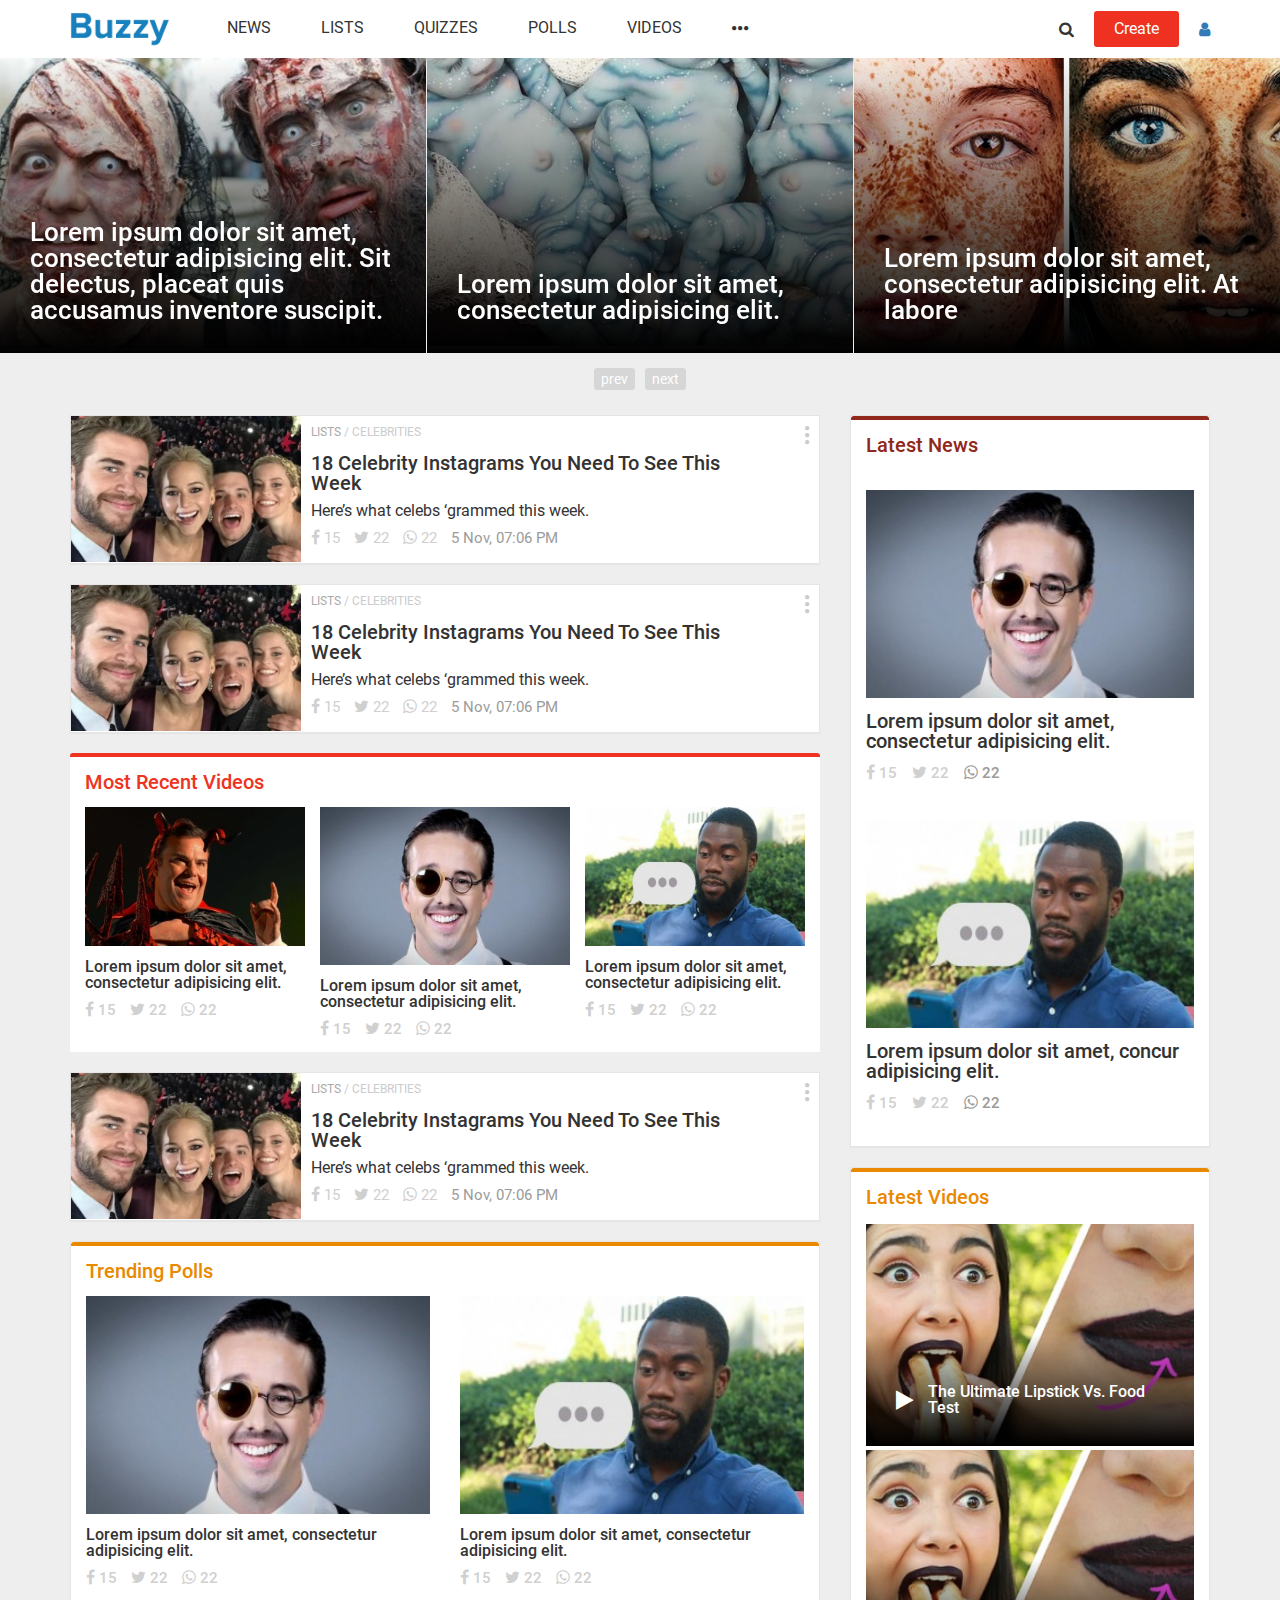
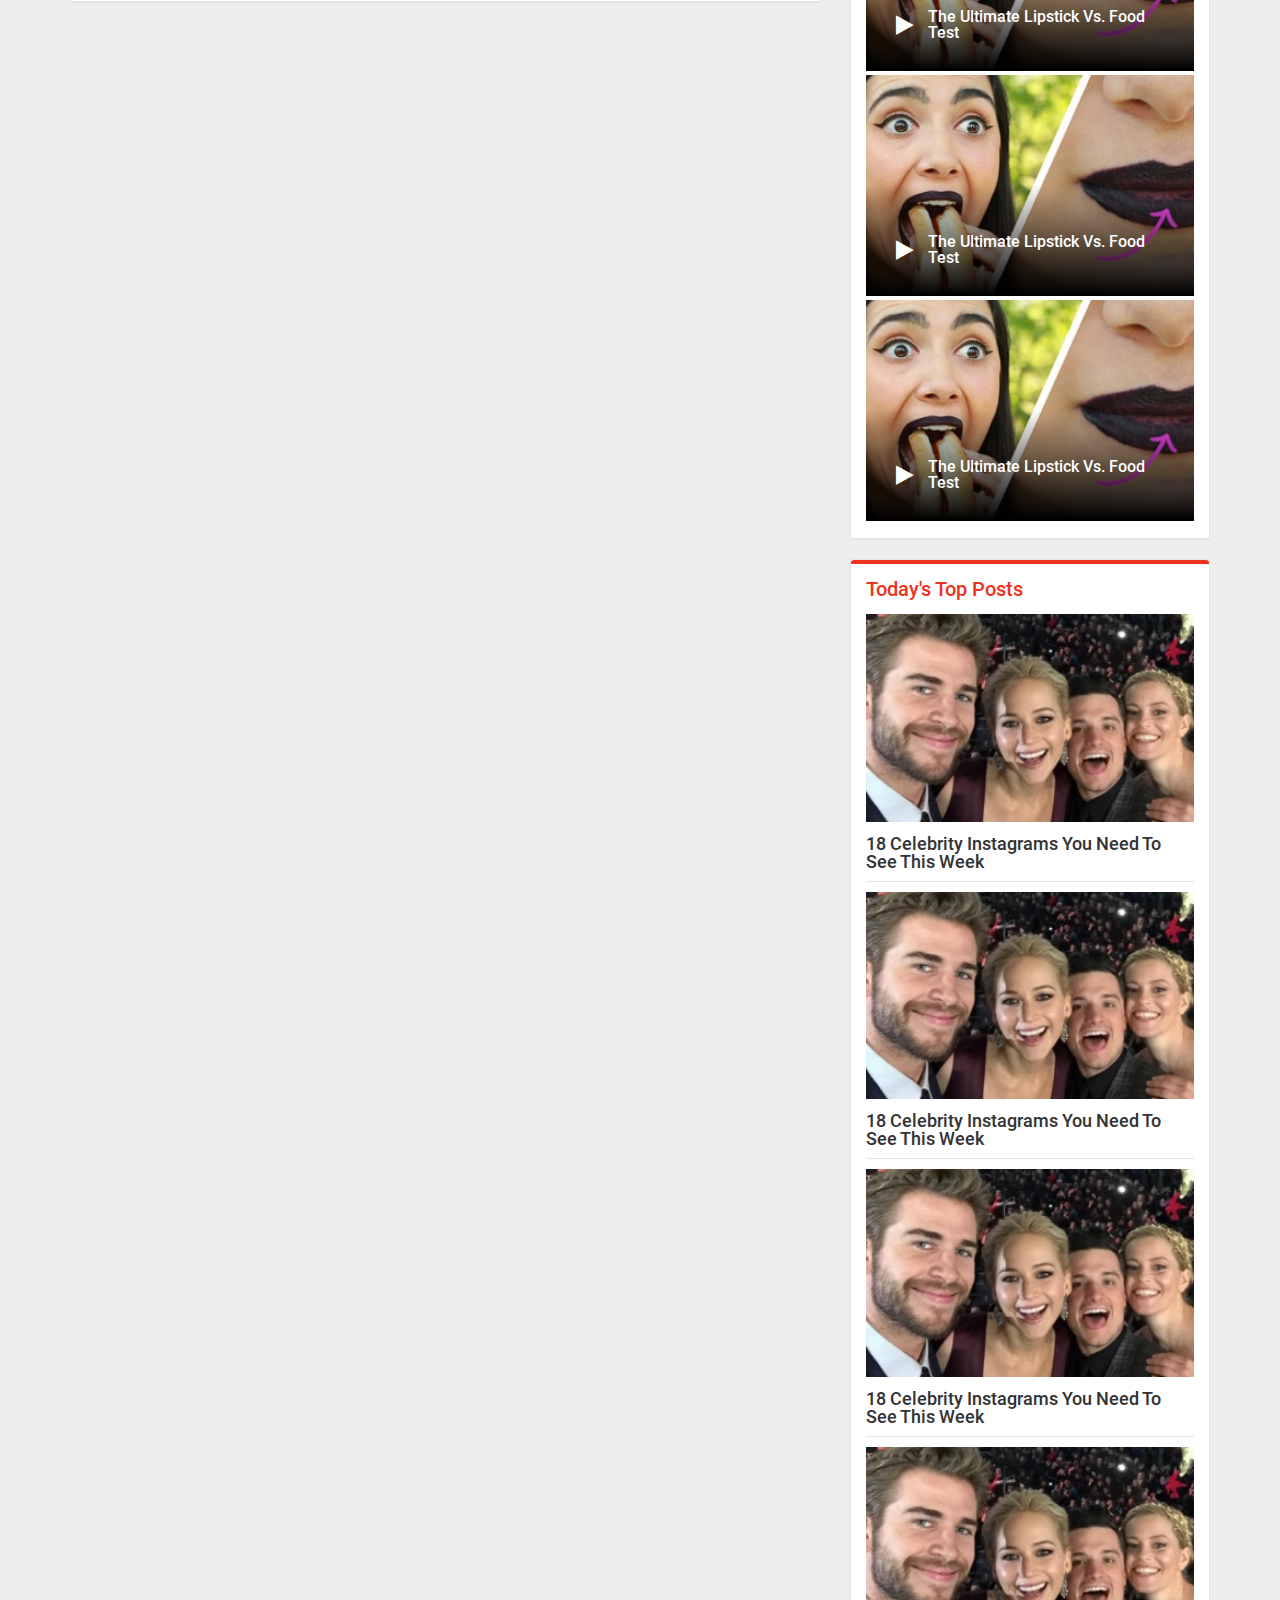
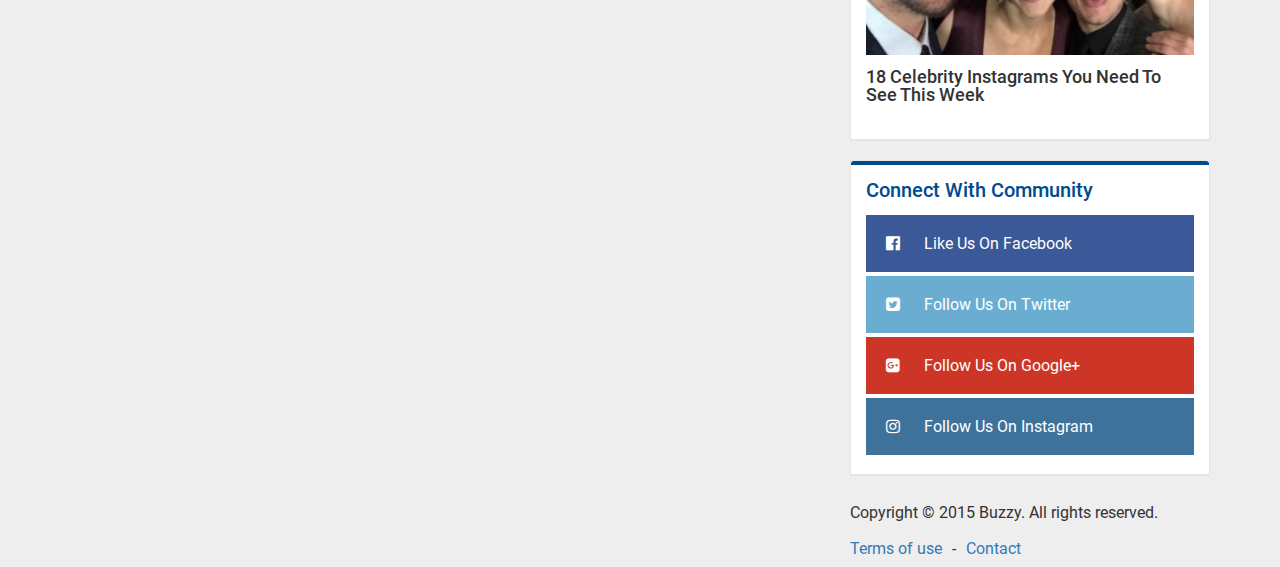
==== index.html @ f7f95b50 "news feed elave edildi" ====
<!DOCTYPE html>
<html lang="en">

<head>
    <meta charset="UTF-8">
    <meta name="viewport" content="width=device-width, initial-scale=1.0">
    <meta http-equiv="X-UA-Compatible" content="ie=edge">
    <title>Baş Səhifə</title>
    <link rel="stylesheet" href="assets/css/bootstrap.min.css">
    <link rel="stylesheet" href="assets/fonts/font-awesome/css/font-awesome.css">
    <link rel="stylesheet" href="assets/css/reset.css">
    <!-- <link rel="stylesheet" href="assets/css/animate.css"> -->
    <link rel="stylesheet" href="assets/css/owl.carousel.min.css">
    <link rel="stylesheet" href="assets/css/owl.theme.default.min.css">
    <link rel="stylesheet" href="assets/css/style.css">
</head>

<body>
    <div id="header">
        <div class="container headerContainer">
            <div class="row">
                <div class="col-md-8">
                    <div class="headerLeft">
                        <div class="logo">
                            <a href="javascript:;"><img src="assets/images/logo.png" alt=""></a>
                        </div>
                        <div class="nav">
                            <ul>
                                <li><a href="javascript:;">news</a></li>
                                <li><a href="javascript:;">lists</a></li>
                                <li><a href="javascript:;">quizzes</a></li>
                                <li><a href="javascript:;">polls</a></li>
                                <li><a href="javascript:;">videos</a></li>
                                <li>
                                    <p><i class="fa fa-circle" aria-hidden="true"></i><i class="fa fa-circle" aria-hidden="true"></i><i class="fa fa-circle" aria-hidden="true"></i></p>
                                    <div class="popupMenu"></div>
                                </li>
                            </ul>
                        </div>
                    </div>
                </div>
                <div class="col-md-4">
                    <div class="headerRight">
                        <p><i class="fa fa-search" aria-hidden="true"></i></p>
                        <a href="javascript:;" class="signIn">Create</a>
                        <a href="javascript:;" class="logIn"><i class="fa fa-user" aria-hidden="true"></i></a>
                    </div>
                </div>
            </div>
        </div>
    </div>
    <div id="main">
        <div class="container-fluid carouselContainer">
            <div class="row">
                <div class="col-md-12">
                    <div class="mainCarousel owl-carousel owl-theme">
                        <div class="item">
                            <img src="assets/images/babies.jpg" alt="">
                            <a href="javascript:;" class="overlay"></a>
                            <a href="javascript:;" class="overlayItem"></a>
                            <a href="javascript:;" class="overlayText">Lorem ipsum dolor sit amet, consectetur adipisicing elit.</a>
                        </div>
                        <div class="item">
                            <img src="assets/images/girls.jpg" alt="">
                            <a href="javascript:;" class="overlay"></a>
                            <a href="javascript:;" class="overlayItem"></a>
                            <a href="javascript:;" class="overlayText">Lorem ipsum dolor sit amet, consectetur adipisicing elit. At labore</a>
                        </div>
                        <div class="item">
                            <img src="assets/images/skyscraper.jpg" alt="">
                            <a href="javascript:;" class="overlay"></a>
                            <a href="javascript:;" class="overlayItem"></a>
                            <a href="javascript:;" class="overlayText">Lorem ipsum dolor sit amet, consectetur adipisicing elit. Dolor rerum eos</a>
                        </div>
                        <div class="item">
                            <img src="assets/images/team.jpg" alt="">
                            <a href="javascript:;" class="overlay"></a>
                            <a href="javascript:;" class="overlayItem"></a>
                            <a href="javascript:;" class="overlayText">Lorem ipsum dolor sit amet, consectetur adipisicing elit. Possimus architecto</a>
                        </div>
                        <div class="item">
                            <img src="assets/images/zombies.jpg" alt="">
                            <a href="javascript:;" class="overlay"></a>
                            <a href="javascript:;" class="overlayItem"></a>
                            <a href="javascript:;" class="overlayText">Lorem ipsum dolor sit amet, consectetur adipisicing elit. Sit delectus, placeat quis accusamus inventore suscipit.</a>
                        </div>
                    </div>
                </div>
            </div>
        </div>
        <div class="container feedContainer">
            <div class="row">
                <div class="col-md-8">
                    <div class="lefter">
                        <div class="newsBlock">
                            <div class="imageBlock">
                                <a href="javascript:;"><img src="assets/images/blowjob.jpg" alt=""></a>
                            </div>
                            <div class="textBlock">
                                <div class="path">
                                    <ul>
                                        <li><a href="javascript:;">lists</a></li>
                                        <li>/</li>
                                        <li><a href="javascript:;">celebrities</a></li>
                                    </ul>
                                </div>
                                <div class="share">
                                    <p><i class="fa fa-circle" aria-hidden="true"></i>
                                        <br><i class="fa fa-circle" aria-hidden="true"></i>
                                        <br><i class="fa fa-circle" aria-hidden="true"></i></p>
                                </div>
                                <div class="shareMenu">
                                    <ul>
                                        <li><i class="fa fa-facebook" aria-hidden="true"></i><span>Facebook</span></li>
                                        <li><i class="fa fa-twitter" aria-hidden="true"></i><span>Twitter</span></li>
                                        <li><i class="fa fa-google-plus" aria-hidden="true"></i><span>Google+</span></li>
                                        <li><i class="fa fa-envelope" aria-hidden="true"></i><span>Email</span></li>
                                    </ul>
                                </div>
                                <h5><a href="javascript:;" class="newsTitle">18 Celebrity Instagrams You Need To See This Week</a></h5>
                                <p>Here’s what celebs ‘grammed this week.</p>
                                <div class="socialInfo">
                                    <ul>
                                        <li><i class="fa fa-facebook" aria-hidden="true"></i> 15</li>
                                        <li><i class="fa fa-twitter" aria-hidden="true"></i> 22</li>
                                        <li><i class="fa fa-whatsapp" aria-hidden="true"></i> 22</li>
                                        <li>5 Nov, 07:06 PM</li>
                                    </ul>
                                </div>
                            </div>
                        </div>
                        <div class="newsBlock">
                            <div class="imageBlock">
                                <a href="javascript:;"><img src="assets/images/blowjob.jpg" alt=""></a>
                            </div>
                            <div class="textBlock">
                                <div class="path">
                                    <ul>
                                        <li><a href="javascript:;">lists</a></li>
                                        <li>/</li>
                                        <li><a href="javascript:;">celebrities</a></li>
                                    </ul>
                                </div>
                                <div class="share">
                                    <p><i class="fa fa-circle" aria-hidden="true"></i>
                                        <br><i class="fa fa-circle" aria-hidden="true"></i>
                                        <br><i class="fa fa-circle" aria-hidden="true"></i></p>
                                </div>
                                <div class="shareMenu">
                                    <ul>
                                        <li><i class="fa fa-facebook" aria-hidden="true"></i><span>Facebook</span></li>
                                        <li><i class="fa fa-twitter" aria-hidden="true"></i><span>Twitter</span></li>
                                        <li><i class="fa fa-google-plus" aria-hidden="true"></i><span>Google+</span></li>
                                        <li><i class="fa fa-envelope" aria-hidden="true"></i><span>Email</span></li>
                                    </ul>
                                </div>
                                <h5><a href="javascript:;" class="newsTitle">18 Celebrity Instagrams You Need To See This Week</a></h5>
                                <p>Here’s what celebs ‘grammed this week.</p>
                                <div class="socialInfo">
                                    <ul>
                                        <li><i class="fa fa-facebook" aria-hidden="true"></i> 15</li>
                                        <li><i class="fa fa-twitter" aria-hidden="true"></i> 22</li>
                                        <li><i class="fa fa-whatsapp" aria-hidden="true"></i> 22</li>
                                        <li>5 Nov, 07:06 PM</li>
                                    </ul>
                                </div>
                            </div>
                        </div>
                        <div class="specThree">
                            <div class="row specContent">
                                <div class="col-md-12">
                                    <h5>Most Recent Videos</h5>
                                </div>
                                <div class="newsItem col-md-4">
                                    <a href="javascript:;">
                                        <img src="assets/images/demon.jpg" alt="">
                                        <h6>Lorem ipsum dolor sit amet, consectetur adipisicing elit.</h6>
                                        <div class="socialInfo">
                                            <ul>
                                                <li><i class="fa fa-facebook" aria-hidden="true"></i> 15</li>
                                                <li><i class="fa fa-twitter" aria-hidden="true"></i> 22</li>
                                                <li><i class="fa fa-whatsapp" aria-hidden="true"></i> 22</li>
                                             </ul>
                                        </div>
                                    </a>
                                </div>
                                <div class="newsItem col-md-4">
                                    <a href="javascript:;">
                                        <img src="assets/images/pirate.jpg" alt="">
                                        <h6>Lorem ipsum dolor sit amet, consectetur adipisicing elit.</h6>
                                        <div class="socialInfo">
                                            <ul>
                                                <li><i class="fa fa-facebook" aria-hidden="true"></i> 15</li>
                                                <li><i class="fa fa-twitter" aria-hidden="true"></i> 22</li>
                                                <li><i class="fa fa-whatsapp" aria-hidden="true"></i> 22</li>
                                             </ul>
                                        </div>
                                    </a>
                                </div>
                                <div class="newsItem col-md-4">
                                    <a href="javascript:;">
                                        <img src="assets/images/nigga.jpg" alt="">
                                        <h6>Lorem ipsum dolor sit amet, consectetur adipisicing elit.</h6>
                                        <div class="socialInfo">
                                            <ul>
                                                <li><i class="fa fa-facebook" aria-hidden="true"></i> 15</li>
                                                <li><i class="fa fa-twitter" aria-hidden="true"></i> 22</li>
                                                <li><i class="fa fa-whatsapp" aria-hidden="true"></i> 22</li>
                                             </ul>
                                        </div>
                                    </a>
                                </div>
                            </div>
                        </div>
                        <div class="newsBlock">
                            <div class="imageBlock">
                                <a href="javascript:;"><img src="assets/images/blowjob.jpg" alt=""></a>
                            </div>
                            <div class="textBlock">
                                <div class="path">
                                    <ul>
                                        <li><a href="javascript:;">lists</a></li>
                                        <li>/</li>
                                        <li><a href="javascript:;">celebrities</a></li>
                                    </ul>
                                </div>
                                <div class="share">
                                    <p><i class="fa fa-circle" aria-hidden="true"></i>
                                        <br><i class="fa fa-circle" aria-hidden="true"></i>
                                        <br><i class="fa fa-circle" aria-hidden="true"></i></p>
                                </div>
                                <div class="shareMenu">
                                    <ul>
                                        <li><i class="fa fa-facebook" aria-hidden="true"></i><span>Facebook</span></li>
                                        <li><i class="fa fa-twitter" aria-hidden="true"></i><span>Twitter</span></li>
                                        <li><i class="fa fa-google-plus" aria-hidden="true"></i><span>Google+</span></li>
                                        <li><i class="fa fa-envelope" aria-hidden="true"></i><span>Email</span></li>
                                    </ul>
                                </div>
                                <h5><a href="javascript:;" class="newsTitle">18 Celebrity Instagrams You Need To See This Week</a></h5>
                                <p>Here’s what celebs ‘grammed this week.</p>
                                <div class="socialInfo">
                                    <ul>
                                        <li><i class="fa fa-facebook" aria-hidden="true"></i> 15</li>
                                        <li><i class="fa fa-twitter" aria-hidden="true"></i> 22</li>
                                        <li><i class="fa fa-whatsapp" aria-hidden="true"></i> 22</li>
                                        <li>5 Nov, 07:06 PM</li>
                                    </ul>
                                </div>
                            </div>
                        </div>
                        <div class="specTwo">
                            <div class="row specContent">
                                <div class="col-md-12">
                                    <h5>Trending Polls</h5>
                                </div>
                                <div class="newsItem col-md-6">
                                    <a href="javascript:;">
                                        <img src="assets/images/pirate.jpg" alt="">
                                        <h6>Lorem ipsum dolor sit amet, consectetur adipisicing elit.</h6>
                                        <div class="socialInfo">
                                            <ul>
                                                <li><i class="fa fa-facebook" aria-hidden="true"></i> 15</li>
                                                <li><i class="fa fa-twitter" aria-hidden="true"></i> 22</li>
                                                <li><i class="fa fa-whatsapp" aria-hidden="true"></i> 22</li>
                                             </ul>
                                        </div>
                                    </a>
                                </div>
                                <div class="newsItem col-md-6">
                                    <a href="javascript:;">
                                        <img src="assets/images/nigga.jpg" alt="">
                                        <h6>Lorem ipsum dolor sit amet, consectetur adipisicing elit.</h6>
                                        <div class="socialInfo">
                                            <ul>
                                                <li><i class="fa fa-facebook" aria-hidden="true"></i> 15</li>
                                                <li><i class="fa fa-twitter" aria-hidden="true"></i> 22</li>
                                                <li><i class="fa fa-whatsapp" aria-hidden="true"></i> 22</li>
                                             </ul>
                                        </div>
                                    </a>
                                </div>
                            </div>
                        </div>
                    </div>
                </div>
                <div class="col-md-4">
                    <div class="righter">
                        <div class="latestNews">
                            <div class="row specContent">
                                <div class="col-md-12">
                                    <h5>Latest News</h5>
                                </div>
                                <div class="newsItem col-md-12">
                                    <a href="javascript:;">
                                        <img src="assets/images/pirate.jpg" alt="">
                                        <h6>Lorem ipsum dolor sit amet, consectetur adipisicing elit.</h6>
                                        <div class="socialInfo">
                                            <ul>
                                                <li><i class="fa fa-facebook" aria-hidden="true"></i> 15</li>
                                                <li><i class="fa fa-twitter" aria-hidden="true"></i> 22</li>
                                                <li><i class="fa fa-whatsapp" aria-hidden="true"></i> 22</li>
                                             </ul>
                                        </div>
                                    </a>
                                </div>
                                <div class="newsItem col-md-12">
                                    <a href="javascript:;">
                                        <img src="assets/images/nigga.jpg" alt="">
                                        <h6>Lorem ipsum dolor sit amet, concur adipisicing elit.</h6>
                                        <div class="socialInfo">
                                            <ul>
                                                <li><i class="fa fa-facebook" aria-hidden="true"></i> 15</li>
                                                <li><i class="fa fa-twitter" aria-hidden="true"></i> 22</li>
                                                <li><i class="fa fa-whatsapp" aria-hidden="true"></i> 22</li>
                                             </ul>
                                        </div>
                                    </a>
                                </div>
                            </div>
                        </div>
                        <div class="latestVideos">
                            <div class="row specContent">
                                <div class="col-md-12">
                                    <h5>Latest Videos</h5>
                                </div>
                                <div class="newsItem col-md-12">
                                    <a href="javascript:;">
                                        <img src="assets/images/lipstick.jpg" alt="">
                                        <div class="hoverlay">
                                            <div class="hoverlayItem">
                                                <i class="fa fa-play" aria-hidden="true"></i>
                                                <span>The Ultimate Lipstick Vs. Food Test</span>
                                            </div>
                                        </div>
                                    </a>
                                </div>
                                <div class="newsItem col-md-12">
                                    <a href="javascript:;">
                                        <img src="assets/images/lipstick.jpg" alt="">
                                        <div class="hoverlay">
                                            <div class="hoverlayItem">
                                                <i class="fa fa-play" aria-hidden="true"></i>
                                                <span>The Ultimate Lipstick Vs. Food Test</span>
                                            </div>
                                        </div>
                                    </a>
                                </div>
                                <div class="newsItem col-md-12">
                                    <a href="javascript:;">
                                        <img src="assets/images/lipstick.jpg" alt="">
                                        <div class="hoverlay">
                                            <div class="hoverlayItem">
                                                <i class="fa fa-play" aria-hidden="true"></i>
                                                <span>The Ultimate Lipstick Vs. Food Test</span>
                                            </div>
                                        </div>
                                    </a>
                                </div>
                                <div class="newsItem col-md-12">
                                    <a href="javascript:;">
                                        <img src="assets/images/lipstick.jpg" alt="">
                                        <div class="hoverlay">
                                            <div class="hoverlayItem">
                                                <i class="fa fa-play" aria-hidden="true"></i>
                                                <span>The Ultimate Lipstick Vs. Food Test</span>
                                            </div>
                                        </div>
                                    </a>
                                </div>
                            </div>
                        </div>
                        <div class="topPosts">
                            <div class="row specContent">
                                <div class="col-md-12">
                                    <h5>Today's Top Posts</h5>
                                </div>
                                <div class="newsItem col-md-12">
                                    <a href="javascript:;">
                                        <div class="imager">
                                            <img src="assets/images/blowjob.jpg" alt="">
                                        </div>
                                        <h6>18 Celebrity Instagrams You Need To See This Week</h6>
                                    </a>
                                </div>
                                 <div class="newsItem col-md-12">
                                    <a href="javascript:;">
                                        <div class="imager">
                                            <img src="assets/images/blowjob.jpg" alt="">
                                        </div>
                                        <h6>18 Celebrity Instagrams You Need To See This Week</h6>
                                    </a>
                                </div>
                                 <div class="newsItem col-md-12">
                                    <a href="javascript:;">
                                        <div class="imager">
                                            <img src="assets/images/blowjob.jpg" alt="">
                                        </div>
                                        <h6>18 Celebrity Instagrams You Need To See This Week</h6>
                                    </a>
                                </div>
                                 <div class="newsItem col-md-12">
                                    <a href="javascript:;">
                                        <div class="imager">
                                            <img src="assets/images/blowjob.jpg" alt="">
                                        </div>
                                        <h6>18 Celebrity Instagrams You Need To See This Week</h6>
                                    </a>
                                </div>
                            </div>
                        </div>
                        <div class="connect">
                            <div class="row specContent">
                                <div class="col-md-12">
                                    <h5>Connect With Community</h5>
                                </div>
                                <div class="newsItem col-md-12">
                                    <ul>
                                        <li class="facebook"><a href="javascript:;"><i class="fa fa-facebook-official" aria-hidden="true"></i> Like Us On Facebook</a></li>
                                        <li class="twitter"><a href="javascript:;"><i class="fa fa-twitter-square" aria-hidden="true"></i> Follow Us On Twitter</a></li>
                                        <li class="googlePlus"><a href="javascript:;"><i class="fa fa-google-plus-square" aria-hidden="true"></i> Follow Us On Google+</a></li>
                                        <li class="instagram"><a href="javascript:;"><i class="fa fa-instagram" aria-hidden="true"></i> Follow Us On Instagram</a></li>
                                    </ul>
                                </div>
                            </div>
                        </div>
                    </div>
                    <div id="footer">
                        <p>Copyright © 2015 Buzzy. All rights reserved.</p>
                        <ul>
                            <li><a href="javascript:;">Terms of use</a></li>
                            <li>-</li>
                            <li><a href="javascript:;">Contact</a></li>
                        </ul>
                    </div>
                </div>
            </div>
        </div>
    </div>
    <script src='assets/scripts/jquery.js'></script>
    <script src='assets/scripts/owl.carousel.min.js'></script>
    <script src='assets/scripts/main.js'></script>
</body>

</html>
---- assets/css/style.css ----
@import url('../fonts/Roboto/roboto.css');





/* index.html start*/

body {
    font-family: 'Roboto', sans-serif;
    background-color: #eee;
}

#header {
    background-color: white;
    box-shadow: 0 2px 5px rgba(0, 0, 0, .26);
}

#header .headerLeft {
    display: -webkit-flex;
    display: -moz-flex;
    display: -ms-flex;
    display: -o-flex;
    display: flex;
    -ms-align-items: center;
    align-items: center;
    height: 58px;
}

#header .logo a {
    width: 142px;
    height: 100%;
    display: block;
}

#header .logo img {
    width: 102px;
}

#header .nav {
    text-transform: uppercase;
    height: 58px;
}

#header .nav>ul {
    display: -webkit-flex;
    display: -moz-flex;
    display: -ms-flex;
    display: -o-flex;
    display: flex;
    -ms-align-items: center;
    align-items: center;
    height: 100%;
}

#header .nav>ul>li {
    margin-left: 20px;
    -webkit-transition: all .3s ease;
    -moz-transition: all .3s ease;
    -ms-transition: all .3s ease;
    -o-transition: all .3s ease;
    transition: all .3s ease;
    height: 100%;
    display: -webkit-flex;
    display: -moz-flex;
    display: -ms-flex;
    display: -o-flex;
    display: flex;
    -ms-align-items: center;
    align-items: center;
    border-bottom: 2px solid transparent;
}

#header .nav>ul>li:first-child {
    margin-left: 0;
}

#header .nav>ul>li:hover {
    border-bottom: 2px solid #333;
}

#header .nav>ul>li a {
    text-decoration: none;
    display: block;
    width: 100%;
    color: #333;
    padding: 20px 15px;
    -webkit-transition: all .3s ease;
    -moz-transition: all .3s ease;
    -ms-transition: all .3s ease;
    -o-transition: all .3s ease;
    transition: all .3s ease;
}

#header .nav>ul>li>p {
    padding: 20px 15px;
    cursor: pointer;
    font-size: 5px;
}

#header .nav>ul>li>p>i {
    margin-right: 2px;
}

#header .nav li:last-child {
    position: relative;
}

#header .nav .popupMenu {
    top: 0;
    left: 0;
    width: 700px;
    box-shadow: 0 2px 4px 0 rgba(0, 0, 0, .16), 0 2px 8px 0 rgba(0, 0, 0, .12);
    position: absolute;
    background-color: white;
}

#header .headerRight {
    display: -webkit-flex;
    display: -moz-flex;
    display: -ms-flex;
    display: -o-flex;
    display: flex;
    -ms-align-items: center;
    align-items: center;
    justify-content: flex-end;
    height: 58px;
}

#header .headerRight .signIn {
    padding: 10px 20px;
    background: #ee3120;
    color: white;
    border-radius: 3px;
    text-decoration: none;
    margin-left: 20px;
}

#header .headerRight .logIn {
    margin-left: 20px;
}

#main .carouselContainer>.row>div {
    padding: 0;
}

#main .mainCarousel .item {
    position: relative;
    max-height: 295px;
    overflow: hidden;
    height: 295px;
}

#main .mainCarousel .item img {
    transform: scale(1.4, 1.4);
    -webkit-transition: all .3s ease;
    -moz-transition: all .3s ease;
    -ms-transition: all .3s ease;
    -o-transition: all .3s ease;
    transition: all .3s ease;
}

#main .mainCarousel .item:hover img {
    transform: scale(1.5, 1.5);
}

#main .mainCarousel .item:hover .overlay {
    opacity: .5;
}

#main .mainCarousel .item .overlay {
    display: block;
    background-color: #ff9800;
    position: absolute;
    top: 0;
    left: 0;
    width: 100%;
    height: 100%;
    opacity: 0;
    -webkit-transition: all .3s ease;
    -moz-transition: all .3s ease;
    -ms-transition: all .3s ease;
    -o-transition: all .3s ease;
    transition: all .3s ease;
}

#main .mainCarousel .overlayItem {
    position: absolute;
    bottom: 0;
    left: 0;
    background: linear-gradient(to bottom, transparent 0, #000 100%);
    width: 100%;
    height: 100%;
    display: block;
}

#main .mainCarousel .overlayText {
    position: absolute;
    bottom: 0;
    left: 0;
    color: white;
    text-decoration: none;
    font-weight: 500;
    font-size: 26px;
    padding: 30px;
}

#main .feedContainer .lefter .newsBlock {
    display: -webkit-flex;
    display: -moz-flex;
    display: -ms-flex;
    display: -o-flex;
    display: flex;
    justify-content: flex-start;
    background-color: white;
    position: relative;
    margin: 20px 0;
    box-shadow: 0 1px 1px rgba(173, 168, 168, .1);
    border: 1px solid rgba(0, 0, 0, .1);
}

#main .feedContainer .lefter .newsBlock:hover .newsTitle {
    color: #f44336;
}

#main .feedContainer .lefter .newsBlock .imageBlock {
    width: 230px;
    height: 147px;
    overflow: hidden;
}

#main .feedContainer .lefter .newsBlock .imageBlock a {
    display: block;
    width: 100%;
    height: 100%;
}

#main .feedContainer .lefter .newsBlock .imageBlock img {
    width: 100%;
}

#main .feedContainer .lefter .newsBlock .textBlock {
    padding: 10px;
    max-width: 450px;
}

#main .feedContainer .lefter .newsBlock .textBlock h5 a {
    display: block;
    font-size: 20px;
    font-weight: 500;
    margin-bottom: 10px;
    -webkit-transition: all .3s ease;
    -moz-transition: all .3s ease;
    -ms-transition: all .3s ease;
    -o-transition: all .3s ease;
    transition: all .3s ease;
    color: #333;
    text-decoration: none;
}

#main .feedContainer .lefter .newsBlock .textBlock .path {
    font-size: 12px;
    text-transform: uppercase;
    margin-bottom: 15px;
}

#main .feedContainer .lefter .newsBlock .textBlock .path ul li {
    color: #ccc;
    display: inline-block;
}

#main .feedContainer .lefter .newsBlock .textBlock .path ul li a {
    color: #ccc;
}

#main .feedContainer .lefter .newsBlock .textBlock .path ul li:first-child a {
    color: #aaa;
}

#main .feedContainer .lefter .newsBlock .textBlock .share {
    position: absolute;
    right: 0;
    top: 0;
    color: #ccc;
    font-size: 5px;
    cursor: pointer;
    padding: 10px;
    -webkit-transition: all .3s ease;
    -moz-transition: all .3s ease;
    -ms-transition: all .3s ease;
    -o-transition: all .3s ease;
    transition: all .3s ease;
}

#main .feedContainer .lefter .newsBlock .textBlock .share:hover {
    color: #333;
}

#main .feedContainer .lefter .newsBlock .textBlock .share p>i {
    margin-bottom: 2px;
}

#main .feedContainer .lefter .newsBlock .textBlock .share p>i:last-child {
    margin-bottom: 0;
}

#main .feedContainer .lefter .newsBlock .textBlock .shareMenu {
    display: none;
    background-color: #eee;
    position: absolute;
    padding: 10px 20px;
    right: 15px;
    z-index: 2;
    top: 30px;
    box-shadow: 0 2px 4px 0 rgba(0, 0, 0, .16), 0 2px 8px 0 rgba(0, 0, 0, .12);
}

#main .feedContainer .lefter .newsBlock .textBlock .shareMenu i {
    width: 40px;
}

#main .feedContainer .lefter .newsBlock .textBlock .shareMenu li {
    padding: 10px 0;
    cursor: pointer;
    -webkit-transition: all .3s ease;
    -moz-transition: all .3s ease;
    -ms-transition: all .3s ease;
    -o-transition: all .3s ease;
    transition: all .3s ease;
}

#main .feedContainer .lefter .newsBlock .textBlock .shareMenu li:hover {
    color: black;
}

#main .feedContainer .socialInfo {
    margin-top: 10px;
}

#main .feedContainer .socialInfo ul li {
    display: inline-block;
    font-size: 15px;
    color: #d0d0d0;
    margin-right: 10px;
}

#main .feedContainer .socialInfo ul li i {
    font-size: 16px;
}

#main .feedContainer .socialInfo ul li:last-child {
    color: #9b9b9b;
    margin-right: 0;
}

#main .specTwo,
#main .latestNews,
#main .latestVideos,
#main .topPosts,
#main .connect {
    background-color: white;
    position: relative;
    margin: 20px 0;
    box-shadow: 0 1px 1px rgba(173, 168, 168, .1);
    border: 1px solid rgba(0, 0, 0, .1);
}

#main .specThree h5 {
    font-size: 20px;
    color: #e32;
    font-weight: 500;
    padding: 15px 0;
}

#main .specTwo h5 {
    font-size: 20px;
    color: #E88900;
    font-weight: 500;
    padding: 15px 0;
}

#main .latestNews h5 {
    font-size: 20px;
    color: #90281b;
    padding: 15px 0;
    font-weight: 500;
}

#main .latestVideos h5 {
    color: #E88900;
    font-size: 20px;
    padding: 15px 0;
    font-weight: 500;
}

#main .topPosts h5 {
    color: #e32;
    font-size: 20px;
    padding: 15px 0;
    font-weight: 500;
}

#main .connect h5 {
    color: #004b90;
    font-size: 20px;
    padding: 15px 0;
    font-weight: 500;
}

#main .specThree .newsItem:nth-of-type(3) {
    padding: 0;
}

#main .specThree .specContent {
    margin: 0;
    background-color: white;
    border-top-left-radius: 3px;
    border-top-right-radius: 3px;
    border-top: 4px solid #e32;
    padding-bottom: 15px;
}

#main .specTwo .specContent {
    margin: 0;
    border-top-left-radius: 3px;
    border-top-right-radius: 3px;
    border-top: 4px solid #E88900;
    padding-bottom: 15px;
    background-color: white;
}

#main .latestNews .newsItem {
    margin: 20px 0;
}

#main .latestVideos .newsItem {
    margin: 2px 0;
}

#main .latestNews .specContent {
    margin: 0;
    border-top-left-radius: 3px;
    border-top-right-radius: 3px;
    border-top: 4px solid #90281b;
    padding-bottom: 15px;
    background-color: white;
}

#main .latestVideos .specContent {
    margin: 0;
    border-top-left-radius: 3px;
    border-top-right-radius: 3px;
    border-top: 4px solid #E88900;
    padding-bottom: 15px;
    background-color: white;
}

#main .topPosts .specContent {
    margin: 0;
    border-top-left-radius: 3px;
    border-top-right-radius: 3px;
    border-top: 4px solid #e32;
    padding-bottom: 15px;
    background-color: white;
}

#main .connect .specContent {
    margin: 0;
    border-top-left-radius: 3px;
    border-top-right-radius: 3px;
    border-top: 4px solid #004b90;
    padding-bottom: 15px;
    background-color: white;
}

#main .specThree .specContent img,
#main .specTwo .specContent img,
#main .latestNews .specContent img {
    width: 100%;
    margin-bottom: 10px;
}

#main .latestVideos .specContent img {
    width: 100%;
    margin-bottom: 0;
    -webkit-transform: scale(1.2, 1.2);
    -moz-transform: scale(1.2, 1.2);
    -ms-transform: scale(1.2, 1.2);
    -o-transform: scale(1.2, 1.2);
    transform: scale(1.2, 1.2);
}

#main .feedContainer .lefter .specThree .specContent .newsItem:hover>a,
#main .feedContainer .lefter .specTwo .specContent .newsItem:hover>a,
#main .latestNews .newsItem:hover>a {
    color: #f44336;
}

#main .feedContainer .lefter .specThree .specContent .newsItem a,
#main .feedContainer .lefter .specTwo .specContent .newsItem a {
    color: #333;
    -webkit-transition: all .3s ease;
    -moz-transition: all .3s ease;
    -ms-transition: all .3s ease;
    -o-transition: all .3s ease;
    transition: all .3s ease;
    text-decoration: none;
    font-weight: 500;
}

#main .latestNews a {
    color: #333;
    -webkit-transition: all .3s ease;
    -moz-transition: all .3s ease;
    -ms-transition: all .3s ease;
    -o-transition: all .3s ease;
    transition: all .3s ease;
    text-decoration: none;
    font-weight: 500;
    font-size: 20px;
}

#main .feedContainer .lefter .specThree .socialInfo li:last-child,
#main .feedContainer .lefter .specTwo .socialInfo li:last-child {
    color: #d0d0d0;
}

#main .latestVideos a {
    color: white;
    width: 100%;
    height: 100%;
    display: block;
    text-decoration: none;
    font-weight: 500;
    position: relative;
    overflow: hidden;
}

#main .latestVideos a:hover .hoverlay {
    height: 100%;
}

#main .latestVideos .hoverlay {
    position: absolute;
    bottom: 0;
    left: 0;
    width: 100%;
    height: 50%;
    background: linear-gradient(to bottom, transparent 0, #000 100%);
    -webkit-transition: all .3s ease;
    -moz-transition: all .3s ease;
    -ms-transition: all .3s ease;
    -o-transition: all .3s ease;
    transition: all .3s ease;
}

#main .latestVideos .hoverlay .hoverlayItem {
    width: 100%;
    position: absolute;
    bottom: 0;
    left: 0;
    padding: 30px;
    display: -webkit-flex;
    display: -moz-flex;
    display: -ms-flex;
    display: -o-flex;
    display: flex;
    justify-content: flex-start;
    -ms-align-items: center;
    align-items: center;
}

#main .latestVideos .hoverlay .hoverlayItem i {
    margin-right: 15px;
    font-size: 22px;
}

#main .topPosts .imager img {
    width: 100%;
}

#main .topPosts .newsItem a:hover h6 {
    color: #f44336;
}

#main .topPosts .newsItem a {
    color: #333;
    border-bottom: 1px solid #e5e5e5;
    text-decoration: none;
    font-weight: 500;
    font-size: 18px;
    display: block;
    margin-bottom: 10px;
}

#main .topPosts .newsItem:last-child a {
    border-bottom: none;
}

#main .topPosts .newsItem h6 {
    color: #333;
    font-weight: 500;
    padding: 10px 0;
    -webkit-transition: all .3s ease;
    -moz-transition: all .3s ease;
    -ms-transition: all .3s ease;
    -o-transition: all .3s ease;
    transition: all .3s ease;
}

#main .connect li {
    margin-bottom: 4px;
}

#main .connect a {
    color: white;
    display: block;
    text-decoration: none;
    width: 100%;
    padding: 20px;
    -webkit-transition: all .3s ease;
    -moz-transition: all .3s ease;
    -ms-transition: all .3s ease;
    -o-transition: all .3s ease;
    transition: all .3s ease;
}

#main .connect a i {
    margin-right: 20px;
}

#main .connect .facebook a {
    background-color: #3b5998;
}

#main .connect .facebook a:hover {
    background-color: #243d7f;
}

#main .connect .twitter a {
    background-color: #6aadd1;
}

#main .connect .twitter a:hover {
    background-color: #4e97c3;
}

#main .connect .googlePlus a {
    background-color: #cd3627;
}

#main .connect .googlePlus a:hover {
    background-color: #be1f14;
}

#main .connect .instagram a {
    background-color: #3f729b;
}

#main .connect .instagram a:hover {
    background-color: #2e5883;
}

#footer p {
    padding: 10px 0;
}

#footer ul {
    padding: 10px 0;
    display: -webkit-flex;
    display: -moz-flex;
    display: -ms-flex;
    display: -o-flex;
    display: flex;
    justify-content: flex-start;
    -ms-align-items: center;
    align-items: center;
}

#footer ul li {
    margin-right: 10px;
}

#footer ul li a {
    text-decoration: none;
}

#footer ul li:last-child {
    margin-right: 0;
}





/* index.html end*/


/*newsItem.html start*/

.newsItemBody {
    background-color: white !important;
}

.newsItemBody .specContent {
    background-color: #fafafa !important;
}

.newsItemBody .content {
    border-right: 1px solid #e6e6e6;
    border-bottom: 1px solid #e6e6e6;
    padding: 30px 15px 30px 0;
}

.newsItemBody .content h3 {
    margin-bottom: 40px;
}

.newsItemBody .content h3 a {
    font-weight: 500;
    font-size: 36px;
    color: #333;
    text-decoration: none;
}

.newsItemBody .content p {
    font-size: 22px;
}

.newsItemBody .postInfo {
    margin-top: 20px;
    display: -webkit-flex;
    display: -moz-flex;
    display: -ms-flex;
    display: -o-flex;
    display: flex;
    justify-content: space-between;
    -ms-align-items: flex-start;
    align-items: flex-start;
}

.newsItemBody .postAuthor {
    display: -webkit-flex;
    display: -moz-flex;
    display: -ms-flex;
    display: -o-flex;
    display: flex;
    justify-content: flex-start;
    -ms-align-items: center;
    align-items: center;
}

.newsItemBody .postAuthor>img {
    width: 45px;
    height: 45px;
    margin-right: 10px;
}

.newsItemBody .authorInfo a {
    text-decoration: none;
}

.newsItemBody .authorInfo a:after {
    content: 'Admin';
    background-color: #d9534f;
    color: white;
    margin-left: 10px;
    font-size: 12px;
    border-radius: 3px;
    padding: 3px 5px;
}

.newsItemBody .authorInfo a:hover {
    color: #555;
}

.newsItemBody .authorInfo p {
    font-size: 14px;
    margin-top: 10px;
    color: #888;
}

.newsItemBody .postLabel ul {
    display: -webkit-flex;
    display: -moz-flex;
    display: -ms-flex;
    display: -o-flex;
    display: flex;
    justify-content: flex-start;
    -ms-align-items: center;
    align-items: center;
}

.newsItemBody .postLabel ul li {
    margin-right: 5px;
}

.newsItemBody .postLabel ul li a {
    color: white;
    display: block;
    width: 100%;
    height: 100%;
    background-color: #bababa;
    text-decoration: none;
    text-transform: uppercase;
    font-size: 12px;
    padding: 5px 10px;
}

.newsItemBody .postLabel ul li a:hover {
    background-color: #33495E;
}

.newsItemBody .postLabel ul li:last-child {
    margin-right: 0;
}

.newsItemBody .sharing ul {
    display: -webkit-flex;
    display: -moz-flex;
    display: -ms-flex;
    display: -o-flex;
    display: flex;
    justify-content: flex-start;
    -ms-align-items: center;
    align-items: center;
    margin-top: 20px;
}

.newsItemBody .sharing ul li {
    margin-right: 10px;
}

.newsItemBody .sharing ul li a {
    border-radius: 3px;
    color: white;
    display: block;
    width: 100%;
    height: 100%;
    padding: 10px 15px;
    text-decoration: none;
}

.newsItemBody .sharing ul li a:hover {
    opacity: .9;
}

.newsItemBody .sharing #facebook a {
    background-color: #4363a2;
}

.newsItemBody .sharing #twitter a {
    background-color: #60b5f1;
}

.newsItemBody .sharing #googleplus a {
    background-color: #d6492f;
}

.newsItemBody .sharing #email a {
    background-color: #8bc34a;
}

.newsItemBody .post {
    padding-top: 30px;
}

.newsItemBody .post h5 {
    font-weight: 500;
    padding: 10px 0;
    font-size: 24px;
}

.newsItemBody .post p {
    font-size: 18px;
    line-height: 1.5;
    font-weight: 400;
}

.newsItemBody .comments {
    margin-top: 50px;
}

.newsItemBody .comments .writeComment {
    display: -webkit-flex;
    display: -moz-flex;
    display: -ms-flex;
    display: -o-flex;
    display: flex;
    justify-content: flex-start;
    -ms-align-items: flex-start;
    align-items: flex-start;
}

.newsItemBody .comments h4 {
    font-size: 18px;
    color: #697279;
    padding: 20px 0;
}

.newsItemBody .comments img {
    width: 48px;
    height: 48px;
    margin-right: 10px;
    border-radius: 3px;
}

.newsItemBody .write {
    width: 100%;
    background-color: #F5F5F5;
    border: 2px solid #D4D7D8;
    border-radius: 4px;
    position: relative;
}

.newsItemBody textarea {
    overflow: none;
    width: 100%;
    padding: 20px;
    border: none;
    color: #6c7477;
    border-bottom: 2px solid #D4D7D8;
    outline: none;
    margin-bottom: 31px;
    resize: none;
}

.newsItemBody textarea::placeholder {
    color: #6c7477;
}

.newsItemBody button {
    font-size: 14px;
    background-color: #0088cc;
    border: none;
    border-left: 2px solid #D4D7D8;
    color: white;
    padding: 10px 30px;
    position: absolute;
    bottom: 0;
    border-bottom-right-radius: 4px;
    right: 0;
}

.newsItemBody .readComment {
    position: relative;
    margin-top: 30px;
    width: 100%;
}

.newsItemBody .readComment h6 {
    font-size: 14px;
    color: black;
    font-weight: 400;
    margin-bottom: 13px;
}

.newsItemBody .line {
    position: absolute;
    top: 25px;
    left: 0;
    width: 100%;
    height: 2px;
    background-color: #eaedee;
}

.newsItemBody .line::before {
    content: '';
    position: absolute;
    top: 0;
    left: 0;
    height: 2px;
    background-color: black;
    width: 92px;
}

.newsItemBody .comment {
    display: -webkit-flex;
    display: -moz-flex;
    display: -ms-flex;
    display: -o-flex;
    display: flex;
    -ms-align-items: flex-start;
    align-items: flex-start;
    justify-content: flex-start;
    padding: 20px 0;
    border-bottom: 1px solid #FAFAFB;
}

.newsItemBody .commentAuthor ul {
    display: -webkit-flex;
    display: -moz-flex;
    display: -ms-flex;
    display: -o-flex;
    display: flex;
    justify-content: flex-start;
    -ms-align-items: center;
    align-items: center;
    font-size: 14px;
    color: #a5b2b9;
}

.newsItemBody .commentAuthor ul li {
    margin-right: 5px;
}

.newsItemBody .commentAuthor ul li:last-child {
    margin-right: 0;
}

.newsItemBody .commentContent p {
    font-size: 16px;
    padding: 10px 0;
    font-weight: 400;
}

.newsItemBody .commentStat ul {
    display: -webkit-flex;
    display: -moz-flex;
    display: -ms-flex;
    display: -o-flex;
    display: flex;
    justify-content: flex-start;
    -ms-align-items: center;
    align-items: center;
    font-size: 14px;
    color: #BFC9CE;
}

.newsItemBody .commentStat ul a {
    color: #BFC9CE;
    text-decoration: none;
}

.newsItemBody .commentStat li {
    margin-right: 10px;
}

.newsItemBody .commentStat li:last-child {
    margin-right: 0;
}

.newsItemBody .commentStat li a:hover {
    color: #707577;
}

.newsItemBody .commentStat .like span {
    color: #6DAD85;
}

.newsItemBody .commentStat .dislike span {
    color: #ad756d;
}


/*newsItem.html end*/
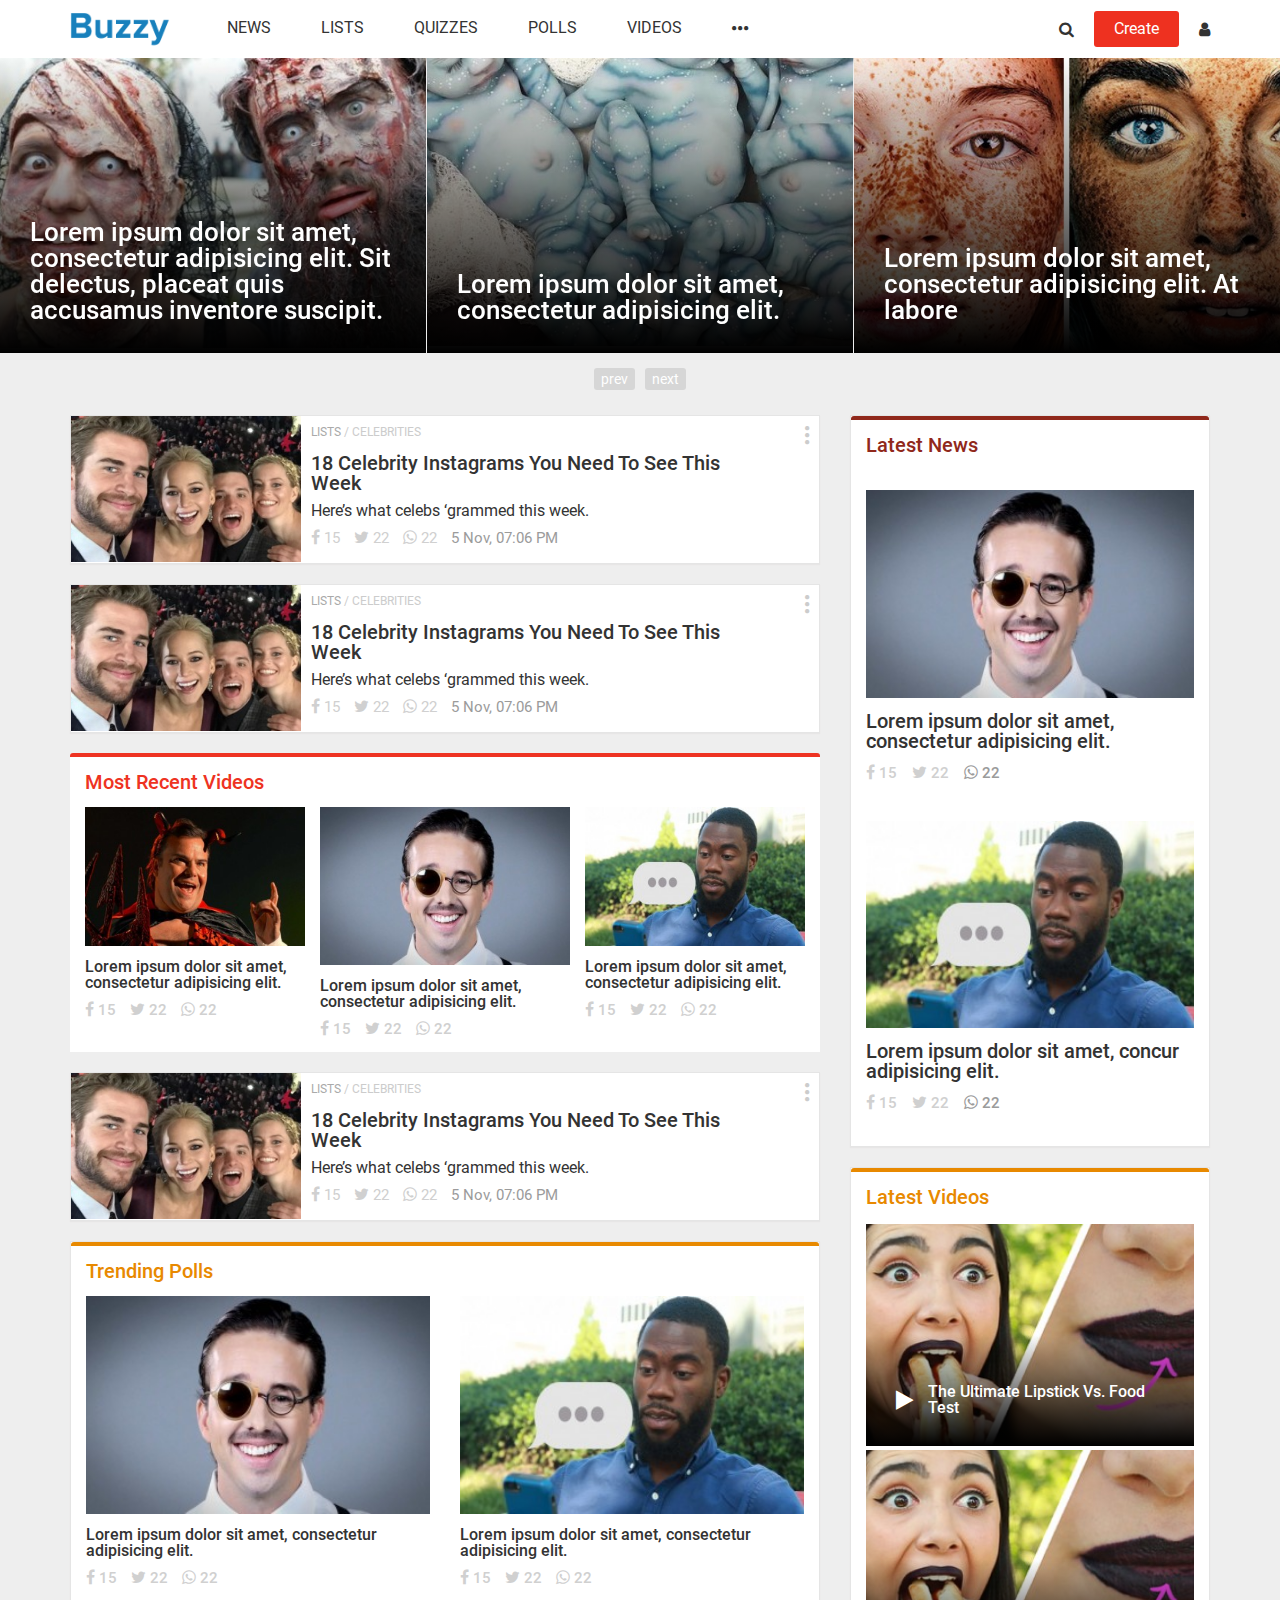
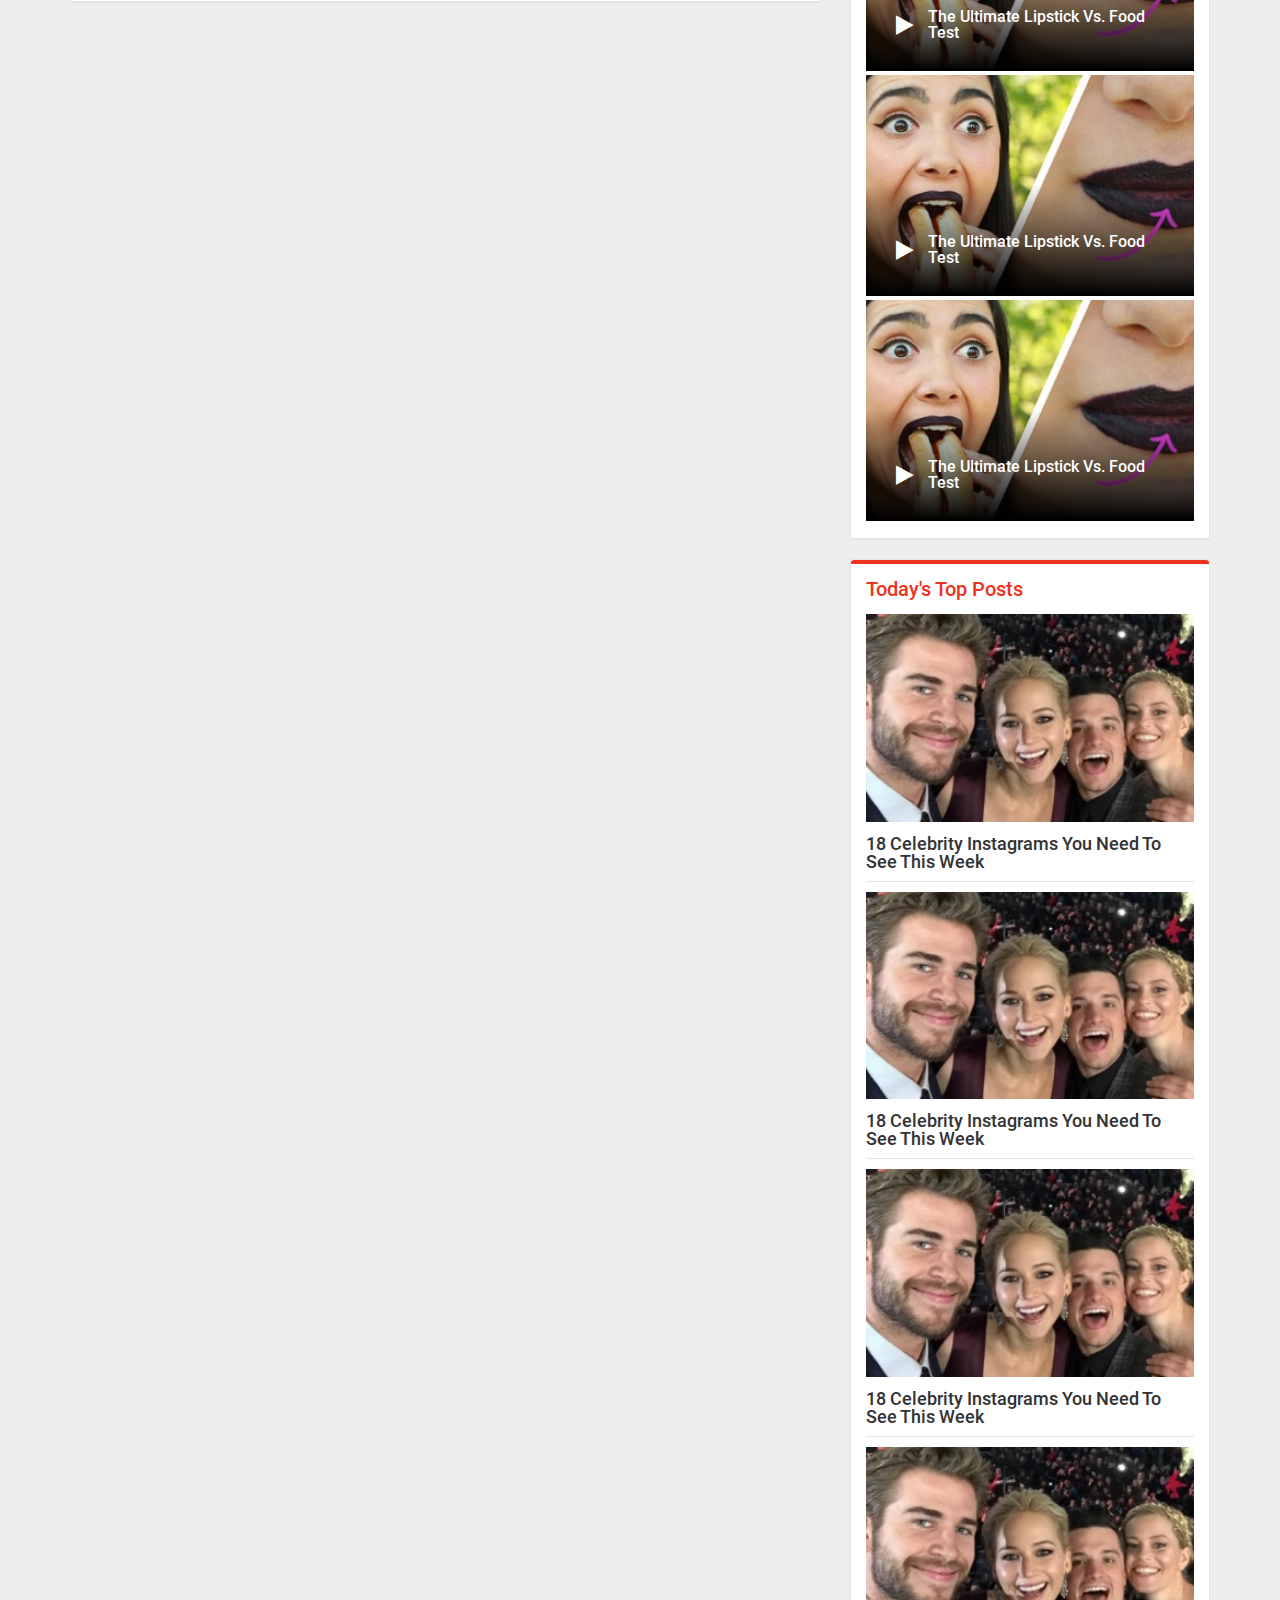
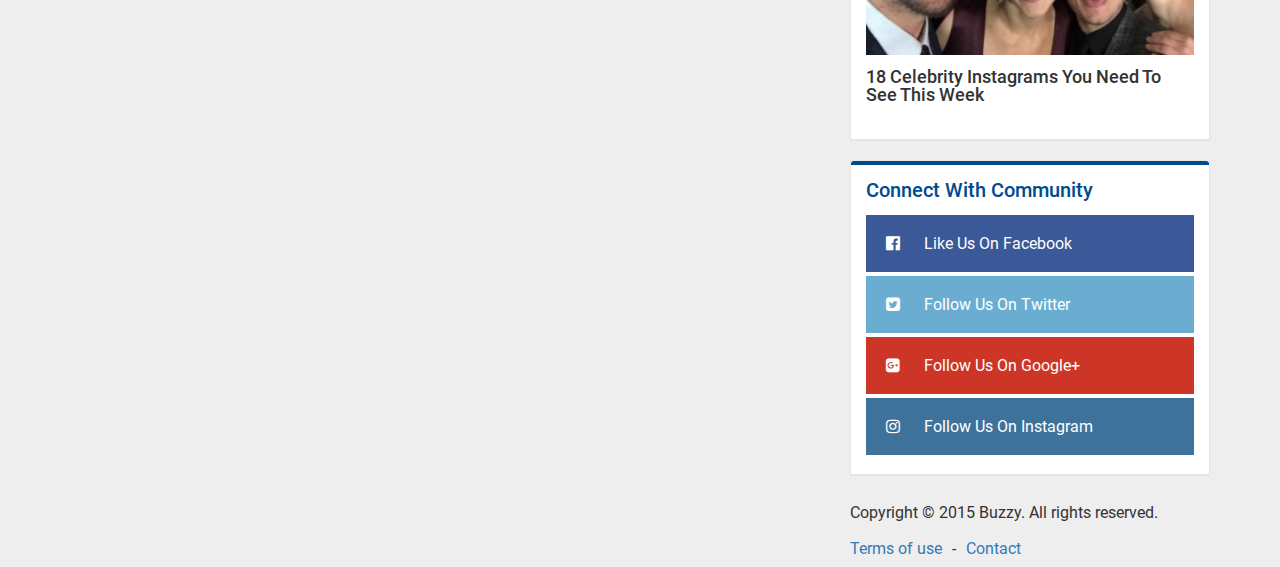
==== commit 4a1e58e2: "login modalı əsas səhifəyə də əlavə edildi" ====
--- a/index.html
+++ b/index.html
@@ -16,6 +16,25 @@
 </head>
 
 <body>
+    <div class="blackOverlay"></div>
+    <div class="loginModal">
+        <div class="close"><a href="javascript:;">X</a></div>
+        <h4>Connect Us</h4>
+        <div class="facebook"><a href="javascript:;"><i class="fa fa-facebook-official" aria-hidden="true"></i>Connect with Facebook</a></div>
+        <h4>Login with Email</h4>
+        <form action="">
+            <input type="text" placeholder="Email">
+            <input type="password" placeholder="Password">
+            <div class="forer">
+                <div class="remember">
+                    <input type="checkbox" class="remember"><span>Remember me</span>
+                </div>
+                <a href="javascript:;">Forgot your password?</a>
+            </div>
+            <button type="submit">Login</button>
+        </form>
+        <div class="noAccount">You don't have an account?<a href="javascript:;">Register</a></div>
+    </div>
     <div id="header">
         <div class="container headerContainer">
             <div class="row">
--- a/assets/css/style.css
+++ b/assets/css/style.css
@@ -1,4 +1,11 @@
 @import url('../fonts/Roboto/roboto.css');
+
+
+
+
+
+
+
 
 
 
@@ -11,6 +18,145 @@
     background-color: #eee;
 }
 
+.blackOverlay {
+    display: none;
+    z-index: 9000;
+    position: fixed;
+    top: 0;
+    left: 0;
+    width: 100vw;
+    height: 100vh;
+    background-color: rgba(0, 0, 0, .8);
+}
+
+.loginModal {
+    width: 420px;
+    display: none;
+    position: fixed;
+    top: 50%;
+    left: 50%;
+    -webkit-transform: translate(-50%, -50%);
+    -moz-transform: translate(-50%, -50%);
+    -ms-transform: translate(-50%, -50%);
+    -o-transform: translate(-50%, -50%);
+    transform: translate(-50%, -50%);
+    padding: 20px 30px;
+    z-index: 10000;
+    background-color: white;
+    box-shadow: 0 2px 10px rgba(0, 0, 0, .45);
+    border-radius: 4px;
+}
+.loginModal .close{
+    opacity: 1;
+    position: absolute;
+    right: -17px;
+    top: -17px;
+    border-radius: 50px;
+    border: 3px solid #D5D5D5;
+    background-color: white;
+    -webkit-transition: all .3s ease;
+       -moz-transition: all .3s ease;
+        -ms-transition: all .3s ease;
+         -o-transition: all .3s ease;
+            transition: all .3s ease;
+}
+.loginModal .close:hover{
+    border-color: #333;
+}
+.loginModal .close:hover a{
+    color: #333;
+}
+.loginModal .close a{
+    padding: 5px 9px;
+    color: #D5D5D5;
+    text-decoration: none;
+    display: block;
+    width: 100%;
+    height: 100%;
+    z-index: 100001;
+    -webkit-transition: all .3s ease;
+       -moz-transition: all .3s ease;
+        -ms-transition: all .3s ease;
+         -o-transition: all .3s ease;
+            transition: all .3s ease;
+}
+.loginModal h4{
+    font-weight: 500;
+    font-size: 22px;
+}
+.loginModal  .facebook{
+    margin: 20px 0 30px 0;
+}
+.loginModal  .facebook i{
+    margin-right: 10px;
+}
+.loginModal .facebook a {
+    border-radius: 4px;
+    background-color: #3b5998;
+    color: white;
+    display: block;
+    text-decoration: none;
+    width: 100%;
+    padding: 20px;
+    -webkit-transition: all .3s ease;
+    -moz-transition: all .3s ease;
+    -ms-transition: all .3s ease;
+    -o-transition: all .3s ease;
+    transition: all .3s ease;
+}
+.loginModal form{
+    margin-top: 10px;
+}
+.loginModal input{
+    font-size: 14px;
+    margin-top: 5px;
+    outline: none;
+    padding: 15px;
+    width: 100%;
+    border: 1px solid #d0d0d0;
+    border-radius: 4px;
+}
+.loginModal form span{
+    font-size: 14px;
+    margin-left: 5px;
+}
+.loginModal form a{
+    text-decoration: none;
+    font-size: 14px;
+}
+.loginModal .remember{
+    width: auto;
+}
+.loginModal .forer{
+    margin-top: 5px;
+    display: -webkit-flex;
+    display: -moz-flex;
+    display: -ms-flex;
+    display: -o-flex;
+    display: flex;
+    justify-content: space-between;
+    -ms-align-items: center;
+    align-items: center;
+}
+.loginModal button{
+    width: 100% !important;
+    position: static !important;
+    border:1px solid #da7c0c !important;
+    background-color:  #faa51a !important;
+    border-radius: 4px !important;
+    padding: 15px !important;
+    margin-top: 10px !important;
+    font-size: 16px !important;
+}
+.loginModal .noAccount{
+    margin-top: 20px;
+    font-size: 14px;
+    color: #999;
+}
+.loginModal .noAccount a{
+    color: #999;
+    text-decoration: underline;
+}
 #header {
     background-color: white;
     box-shadow: 0 2px 5px rgba(0, 0, 0, .26);
@@ -40,6 +186,7 @@
 #header .nav {
     text-transform: uppercase;
     height: 58px;
+    position: relative;
 }
 
 #header .nav>ul {
@@ -79,7 +226,7 @@
     border-bottom: 2px solid #333;
 }
 
-#header .nav>ul>li a {
+#header .nav>ul>li>a {
     text-decoration: none;
     display: block;
     width: 100%;
@@ -102,17 +249,136 @@
     margin-right: 2px;
 }
 
-#header .nav li:last-child {
-    position: relative;
-}
-
 #header .nav .popupMenu {
-    top: 0;
-    left: 0;
+    top: 58px;
+    display: none;
+    left: 175px;
     width: 700px;
     box-shadow: 0 2px 4px 0 rgba(0, 0, 0, .16), 0 2px 8px 0 rgba(0, 0, 0, .12);
     position: absolute;
     background-color: white;
+    z-index: 400;
+}
+
+#header .nav .popupMenu::before {
+    content: '';
+    position: absolute;
+    background-color: white;
+    width: 15px;
+    height: 15px;
+    border-top: 1px solid #e6e6e6;
+    border-left: 1px solid #e6e6e6;
+    -webkit-transform: rotate(45deg);
+    -moz-transform: rotate(45deg);
+    -ms-transform: rotate(45deg);
+    -o-transform: rotate(45deg);
+    transform: rotate(45deg);
+    top: -8px;
+    left: 0;
+    right: 0;
+    margin: 0 auto;
+}
+
+#header .popupHeader {
+    padding: 20px;
+    border-bottom: 1px solid #e6e6e6;
+}
+
+#header .popupHeader h5 {
+    font-size: 16px;
+    text-transform: capitalize;
+    font-weight: 500;
+    margin-bottom: 10px;
+}
+
+#header .popupHeader p {
+    font-size: 14px;
+    text-transform: capitalize;
+}
+
+#header .popupMenu>ul {
+    display: -webkit-flex;
+    display: -moz-flex;
+    display: -ms-flex;
+    display: -o-flex;
+    display: flex;
+    justify-content: flex-start;
+    padding: 10px;
+}
+
+#header .popupMenu>ul>li {
+    width: 25%;
+    text-transform: capitalize;
+    line-height: 2;
+}
+
+#header .popupMenu>ul>li a {
+    padding: 0 10px;
+    display: block;
+    width: 100%;
+    text-decoration: none;
+    height: 100%;
+    -webkit-transition: all .3s ease;
+    -moz-transition: all .3s ease;
+    -ms-transition: all .3s ease;
+    -o-transition: all .3s ease;
+    transition: all .3s ease;
+    color: #333;
+}
+
+#header .popupMenu>ul>li a:hover {
+    color: black;
+    background-color: #e6e6e6;
+}
+
+#header .popupFooter {
+    display: -webkit-flex;
+    display: -moz-flex;
+    display: -ms-flex;
+    display: -o-flex;
+    display: flex;
+    justify-content: flex-start;
+    -ms-align-items: center;
+    align-items: center;
+    background-color: #f4f4f4!important;
+    padding: 20px;
+}
+
+#header .popupFooter img {
+    border-radius: 100%;
+    width: 50px;
+    height: 50px;
+    margin-right: 15px;
+}
+
+#header .popupFooter .centerFooter ul li {
+    display: inline-block;
+    text-transform: capitalize;
+    margin-right: 10px;
+}
+
+#header .popupFooter .centerFooter ul li:last-child {
+    margin-right: 0;
+}
+
+#header .popupFooter .centerFooter ul li a {
+    color: #333;
+    -webkit-transition: all .3s ease;
+    -moz-transition: all .3s ease;
+    -ms-transition: all .3s ease;
+    -o-transition: all .3s ease;
+    transition: all .3s ease;
+    text-decoration: none;
+}
+
+#header .popupFooter .centerFooter ul li a:hover {
+    color: black;
+}
+
+#header .popupFooter .centerFooter p {
+    color: #999;
+    text-transform: capitalize;
+    margin-top: 10px;
 }
 
 #header .headerRight {
@@ -138,6 +404,7 @@
 
 #header .headerRight .logIn {
     margin-left: 20px;
+    color: #333;
 }
 
 #main .carouselContainer>.row>div {
@@ -688,6 +955,13 @@
 #footer ul li:last-child {
     margin-right: 0;
 }
+
+
+
+
+
+
+
 
 
 
@@ -1053,4 +1327,11 @@
 }
 
 
+
+
+
+
+
+
+
 /*newsItem.html end*/